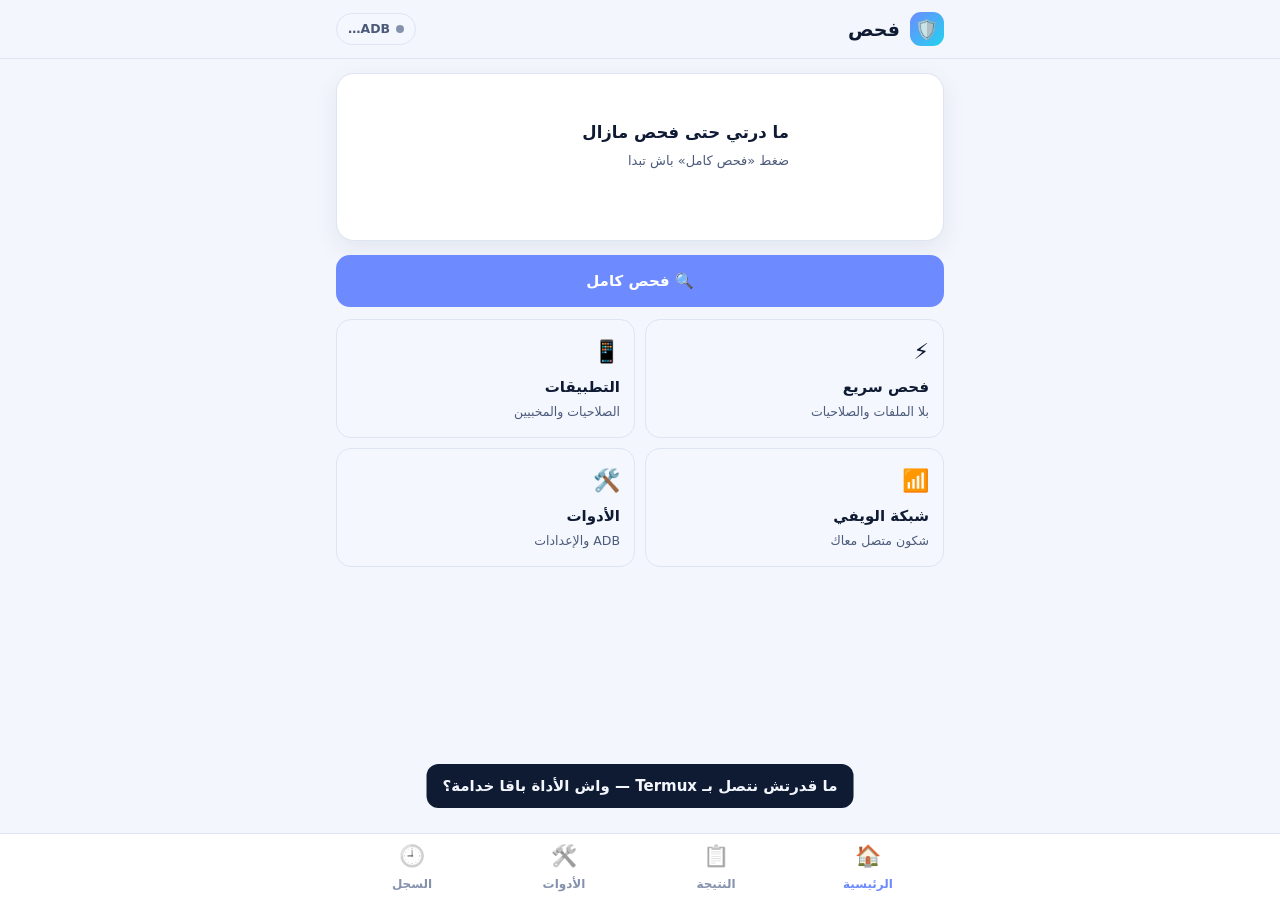
==== fahs/fahs_web.html @ 640f5d2e "feat: local web dashboard (fahs --web) Serves a mobile RTL dashboard on 127.0.0.1 with scan buttons," ====
<!doctype html>
<html lang="ar" dir="rtl">
<head>
<meta charset="utf-8">
<meta name="viewport" content="width=device-width, initial-scale=1, viewport-fit=cover">
<meta name="theme-color" content="#0b1220">
<title>فحص — لوحة التحكم</title>
<style>
:root{
  --bg:#0b1220; --bg2:#111a2e; --card:#141f36; --card2:#1a2742; --line:#243354;
  --tx:#e8eefc; --tx2:#9aa8c7; --tx3:#6b7a9c;
  --ok:#22c55e; --warn:#f5b301; --bad:#ef4444; --info:#38bdf8; --acc:#6d8bff;
  --okbg:rgba(34,197,94,.12); --warnbg:rgba(245,179,1,.12); --badbg:rgba(239,68,68,.12); --infobg:rgba(56,189,248,.10);
  --r:18px; --sh:0 10px 30px rgba(0,0,0,.35);
}
@media (prefers-color-scheme: light){
  :root:not([data-theme="dark"]){
    --bg:#f3f6fc; --bg2:#e9eef8; --card:#ffffff; --card2:#f4f7fd; --line:#dde4f2;
    --tx:#0f1a33; --tx2:#4c5a7a; --tx3:#8592ad; --sh:0 8px 24px rgba(20,40,90,.08);
  }
}
:root[data-theme="light"]{
  --bg:#f3f6fc; --bg2:#e9eef8; --card:#ffffff; --card2:#f4f7fd; --line:#dde4f2;
  --tx:#0f1a33; --tx2:#4c5a7a; --tx3:#8592ad; --sh:0 8px 24px rgba(20,40,90,.08);
}
*{box-sizing:border-box;-webkit-tap-highlight-color:transparent}
html,body{margin:0;background:var(--bg);color:var(--tx)}
body{font-family:"Segoe UI",Tahoma,"Noto Sans Arabic","Noto Naskh Arabic",system-ui,sans-serif;
  font-size:15px;line-height:1.6;padding-bottom:84px;min-height:100vh}
code,.mono{font-family:ui-monospace,Menlo,Consolas,monospace;direction:ltr;unicode-bidi:isolate;font-size:.86em}
button{font:inherit;color:inherit;border:0;cursor:pointer}
.wrap{max-width:640px;margin:0 auto;padding:0 16px}

/* top bar */
.top{position:sticky;top:0;z-index:5;background:color-mix(in srgb,var(--bg) 88%,transparent);
  backdrop-filter:blur(10px);border-bottom:1px solid var(--line)}
.top .wrap{display:flex;align-items:center;justify-content:space-between;height:58px}
.brand{display:flex;align-items:center;gap:10px;font-weight:800;font-size:19px}
.logo{width:34px;height:34px;border-radius:11px;display:grid;place-items:center;
  background:linear-gradient(135deg,var(--acc),#22d3ee);color:#fff}
.chip{display:inline-flex;align-items:center;gap:6px;padding:5px 11px;border-radius:99px;
  font-size:12.5px;font-weight:600;background:var(--card2);color:var(--tx2);border:1px solid var(--line)}
.chip .dot{width:8px;height:8px;border-radius:50%;background:var(--tx3)}
.chip.on{color:var(--ok);background:var(--okbg);border-color:transparent}
.chip.on .dot{background:var(--ok);box-shadow:0 0 0 3px rgba(34,197,94,.25)}

/* cards */
.card{background:var(--card);border:1px solid var(--line);border-radius:var(--r);
  padding:18px;margin:14px 0;box-shadow:var(--sh)}
.card h2{font-size:16px;margin:0 0 12px;display:flex;align-items:center;gap:8px}
.muted{color:var(--tx2)} .small{font-size:13px} .tiny{font-size:12px;color:var(--tx3)}

/* hero */
.hero{display:flex;align-items:center;gap:18px}
.ring{position:relative;width:118px;height:118px;flex:none}
.ring svg{transform:rotate(-90deg)}
.ring .num{position:absolute;inset:0;display:grid;place-items:center;text-align:center}
.ring .num b{font-size:32px;line-height:1;display:block}
.ring .num span{font-size:11px;color:var(--tx3)}
.hero-t{flex:1;min-width:0}
.hero-t .verdict{font-weight:700;font-size:16.5px;margin-bottom:4px}
.counts{display:flex;gap:8px;margin-top:10px;flex-wrap:wrap}
.cnt{padding:4px 10px;border-radius:10px;font-weight:700;font-size:13px}
.cnt.ok{background:var(--okbg);color:var(--ok)} .cnt.warn{background:var(--warnbg);color:var(--warn)}
.cnt.bad{background:var(--badbg);color:var(--bad)}

/* buttons */
.btn{display:flex;align-items:center;justify-content:center;gap:8px;width:100%;padding:14px 16px;
  border-radius:14px;font-weight:700;background:var(--acc);color:#fff;transition:transform .1s,opacity .2s}
.btn:active{transform:scale(.98)} .btn:disabled{opacity:.5}
.btn.ghost{background:var(--card2);color:var(--tx);border:1px solid var(--line)}
.btn.danger{background:var(--badbg);color:var(--bad)}
.btn.sm{width:auto;padding:8px 14px;font-size:13.5px;border-radius:11px}
.grid{display:grid;grid-template-columns:1fr 1fr;gap:10px;margin-top:12px}
.tile{background:var(--card2);border:1px solid var(--line);border-radius:15px;padding:14px;text-align:right}
.tile .ic{font-size:22px} .tile b{display:block;margin-top:6px} .tile span{font-size:12.5px;color:var(--tx2)}
.tile:active{transform:scale(.98)}

/* progress */
.prog{height:10px;background:var(--card2);border-radius:99px;overflow:hidden;margin:12px 0 8px}
.prog i{display:block;height:100%;width:0;background:linear-gradient(90deg,var(--acc),#22d3ee);
  border-radius:99px;transition:width .4s}
.spin{width:18px;height:18px;border-radius:50%;border:2.5px solid var(--line);border-top-color:var(--acc);
  animation:sp 1s linear infinite;display:inline-block;vertical-align:middle}
@keyframes sp{to{transform:rotate(360deg)}}

/* findings */
.item{display:flex;gap:10px;padding:12px;border-radius:14px;margin:8px 0;background:var(--card2);
  border-right:4px solid var(--tx3)}
.item.ok{border-color:var(--ok)} .item.warn{border-color:var(--warn);background:var(--warnbg)}
.item.bad{border-color:var(--bad);background:var(--badbg)} .item.info{border-color:var(--info)}
.item .ic{flex:none;font-size:15px;line-height:1.6}
.item .body{flex:1;min-width:0;overflow-wrap:anywhere}
.item .t{font-weight:600}
.item ul{margin:6px 0 0;padding:0 18px 0 0;color:var(--tx2);font-size:13.5px}
.item li{margin:2px 0}
.advice{margin-top:8px;font-size:13.5px;color:var(--tx);background:color-mix(in srgb,var(--card) 70%,transparent);
  padding:8px 10px;border-radius:10px}
.advice:before{content:"💡 "}
details.sec{background:var(--card);border:1px solid var(--line);border-radius:16px;margin:10px 0;overflow:hidden}
details.sec summary{list-style:none;padding:14px 16px;display:flex;align-items:center;justify-content:space-between;
  font-weight:700;cursor:pointer}
details.sec summary::-webkit-details-marker{display:none}
details.sec summary .badges{display:flex;gap:5px}
details.sec .in{padding:0 12px 10px}
.b{min-width:22px;height:22px;padding:0 6px;border-radius:7px;font-size:12px;display:grid;place-items:center;font-weight:700}
.b.ok{background:var(--okbg);color:var(--ok)} .b.warn{background:var(--warnbg);color:var(--warn)} .b.bad{background:var(--badbg);color:var(--bad)}

/* apps */
.app{display:flex;align-items:center;justify-content:space-between;gap:10px;padding:10px 0;border-bottom:1px solid var(--line)}
.app:last-child{border:0}
.app .n{min-width:0;overflow-wrap:anywhere}
.tag{font-size:11.5px;padding:2px 8px;border-radius:7px;background:var(--warnbg);color:var(--warn);font-weight:600}

/* history */
.hrow{display:flex;align-items:center;justify-content:space-between;padding:12px 4px;border-bottom:1px solid var(--line)}
.hrow:last-child{border:0}
.pill{font-weight:800;padding:3px 10px;border-radius:10px}

/* nav */
nav.bot{position:fixed;bottom:0;left:0;right:0;background:var(--card);border-top:1px solid var(--line);z-index:6;
  padding-bottom:env(safe-area-inset-bottom)}
nav.bot .wrap{display:grid;grid-template-columns:repeat(4,1fr);height:66px}
nav.bot button{background:none;display:flex;flex-direction:column;align-items:center;justify-content:center;gap:2px;
  color:var(--tx3);font-size:12px;font-weight:600}
nav.bot button .ic{font-size:21px;filter:grayscale(1);opacity:.7}
nav.bot button.on{color:var(--acc)} nav.bot button.on .ic{filter:none;opacity:1}

/* sheet */
.sheet-bg{position:fixed;inset:0;background:rgba(0,0,0,.55);z-index:20;display:none}
.sheet{position:fixed;left:0;right:0;bottom:0;z-index:21;background:var(--card);border-radius:22px 22px 0 0;
  max-height:88vh;overflow:auto;transform:translateY(100%);transition:transform .25s,visibility .25s;padding:8px 0 24px;visibility:hidden}
.sheet.open{transform:none;visibility:visible} .sheet-bg.open{display:block}
.grab{width:42px;height:5px;border-radius:9px;background:var(--line);margin:6px auto 10px}
.steps{display:flex;gap:6px;margin:6px 0 16px}
.steps i{flex:1;height:5px;border-radius:9px;background:var(--line)} .steps i.on{background:var(--acc)}
.field{width:100%;padding:13px 14px;border-radius:13px;border:1px solid var(--line);background:var(--card2);
  color:var(--tx);font-size:20px;text-align:center;letter-spacing:4px;direction:ltr;font-family:ui-monospace,monospace}
.field:focus{outline:2px solid var(--acc);border-color:transparent}
ol.how{padding:0 20px 0 0;margin:8px 0} ol.how li{margin:6px 0}
.note{font-size:13px;color:var(--tx2);background:var(--infobg);padding:10px 12px;border-radius:12px;margin:10px 0}
.toast{position:fixed;bottom:92px;left:50%;transform:translateX(-50%) translateY(20px);opacity:0;
  background:var(--tx);color:var(--bg);padding:10px 16px;border-radius:12px;font-weight:600;z-index:30;
  transition:.25s;max-width:90vw;text-align:center}
.toast.show{opacity:1;transform:translateX(-50%)}
.hide{display:none!important}
.empty{text-align:center;padding:26px 10px;color:var(--tx2)}
.empty .big{font-size:44px}
</style>
</head>
<body>
<header class="top"><div class="wrap">
  <div class="brand"><div class="logo">🛡️</div>فحص</div>
  <button class="chip" id="adbChip" onclick="openWizard()"><span class="dot"></span><span id="adbTxt">ADB…</span></button>
</div></header>

<main class="wrap">

<!-- ═════════ الرئيسية ═════════ -->
<section id="v-home">
  <div class="card">
    <div class="hero">
      <div class="ring" id="homeRing"></div>
      <div class="hero-t">
        <div class="verdict" id="homeVerdict">ما درتي حتى فحص مازال</div>
        <div class="small muted" id="homeDate">ضغط «فحص كامل» باش تبدا</div>
        <div class="counts" id="homeCounts"></div>
      </div>
    </div>
    <div class="tiny" id="devLine" style="margin-top:12px"></div>
  </div>

  <div class="card hide" id="progCard">
    <h2><span class="spin"></span> كنفحص التيليفون…</h2>
    <div class="prog"><i id="progBar"></i></div>
    <div class="small muted" id="progTxt">كنقرا لائحة التطبيقات…</div>
  </div>

  <div id="scanBtns">
    <button class="btn" onclick="scan('full')">🔍 فحص كامل</button>
    <div class="grid">
      <button class="tile" onclick="scan('quick')"><div class="ic">⚡</div><b>فحص سريع</b><span>بلا الملفات والصلاحيات</span></button>
      <button class="tile" onclick="scan('apps')"><div class="ic">📱</div><b>التطبيقات</b><span>الصلاحيات والمخبيين</span></button>
      <button class="tile" onclick="scan('wifi')"><div class="ic">📶</div><b>شبكة الويفي</b><span>شكون متصل معاك</span></button>
      <button class="tile" onclick="go('tools')"><div class="ic">🛠️</div><b>الأدوات</b><span>ADB والإعدادات</span></button>
    </div>
  </div>

  <div class="card hide" id="adbHint">
    <h2>⚠️ وضع ADB طافي</h2>
    <div class="small muted">بلا ADB، Android ما كيخليش الأداة تشوف التطبيقات والصلاحيات. شعلو باش يكون الفحص كامل.</div>
    <button class="btn ghost" style="margin-top:12px" onclick="openWizard()">شعل ADB خطوة بخطوة</button>
  </div>
</section>

<!-- ═════════ النتيجة ═════════ -->
<section id="v-result" class="hide">
  <div id="resBody"></div>
</section>

<!-- ═════════ الأدوات ═════════ -->
<section id="v-tools" class="hide">
  <div class="card">
    <h2>🔌 وضع ADB</h2>
    <div class="small muted" id="toolsAdb">…</div>
    <div class="grid">
      <button class="btn sm" style="width:100%" onclick="openWizard()">شعل ADB</button>
      <button class="btn sm danger" style="width:100%" onclick="adbOff()">طفي ADB</button>
    </div>
    <div class="note">ملي تسالي من الفحص، طفي ADB. إلا بقا شاعل، أي واحد معاك فالويفي يقدر يحاول يتصل بالتيليفون.</div>
  </div>
  <div class="card">
    <h2>⚙️ حل الإعدادات</h2>
    <div class="grid">
      <button class="tile" onclick="openScreen('devonly')"><div class="ic">👨‍💻</div><b>خيارات المطور</b></button>
      <button class="tile" onclick="openScreen('apps')"><div class="ic">📦</div><b>التطبيقات</b></button>
      <button class="tile" onclick="openScreen('about')"><div class="ic">ℹ️</div><b>حول الهاتف</b></button>
      <button class="tile" onclick="toggleTheme()"><div class="ic">🌓</div><b>الوضع الفاتح/الداكن</b></button>
    </div>
  </div>
  <div class="card">
    <h2>🔒 على الأمان ديال هاد الموقع</h2>
    <div class="small muted">هاد الموقع كيخدم داخل التيليفون ديالك (localhost) من Termux. حتى جهاز آخر ما يقدر يدخل ليه، وحتى معلومة ما كتخرج للانترنت.</div>
    <div class="tiny" id="verLine" style="margin-top:8px"></div>
  </div>
</section>

<!-- ═════════ السجل ═════════ -->
<section id="v-hist" class="hide">
  <div class="card">
    <h2>📈 النقطة مع الوقت</h2>
    <div id="chart"></div>
  </div>
  <div class="card">
    <h2>🗂️ الفحوصات لي فاتو</h2>
    <div id="histList"></div>
  </div>
</section>
</main>

<nav class="bot"><div class="wrap">
  <button data-v="home" class="on" onclick="go('home')"><span class="ic">🏠</span>الرئيسية</button>
  <button data-v="result" onclick="go('result')"><span class="ic">📋</span>النتيجة</button>
  <button data-v="tools" onclick="go('tools')"><span class="ic">🛠️</span>الأدوات</button>
  <button data-v="hist" onclick="go('hist')"><span class="ic">🕘</span>السجل</button>
</div></nav>

<!-- ═════════ مساعد ADB ═════════ -->
<div class="sheet-bg" id="sheetBg" onclick="closeWizard()"></div>
<div class="sheet" id="sheet"><div class="wrap">
  <div class="grab"></div>
  <div class="steps" id="wSteps"><i></i><i></i><i></i><i></i></div>
  <div id="wBody"></div>
</div></div>

<div class="toast" id="toast"></div>

<script>
const TOKEN = "__FAHS_TOKEN__";
const MODES = {full:"فحص كامل", quick:"فحص سريع", apps:"التطبيقات", wifi:"شبكة الويفي"};
const ICON = {ok:"🟢", warn:"🟡", bad:"🔴", info:"🔵"};
let ST = {}, RESULT = null, polling = null;

const $ = id => document.getElementById(id);
const esc = s => String(s ?? "").replace(/[&<>"']/g, c => ({"&":"&amp;","<":"&lt;",">":"&gt;",'"':"&quot;","'":"&#39;"}[c]));
// النصوص اللاتينية (أسماء التطبيقات، IP) كنحطوهم فـ <code> باش ما يتقلبوش
const fmt = s => esc(s).replace(/([A-Za-z0-9_][A-Za-z0-9_.:\/\-]*[A-Za-z0-9_](?:\.[A-Za-z0-9_]+)*)/g, m =>
  /[.:\/]/.test(m) && m.length > 5 ? `<code>${m}</code>` : m);

async function api(path, body){
  const opt = {headers:{"X-Fahs-Token":TOKEN}};
  if (body !== undefined){ opt.method = "POST"; opt.headers["Content-Type"]="application/json"; opt.body = JSON.stringify(body); }
  const r = await fetch(path, opt);
  return r.json();
}
function toast(t){ const el=$("toast"); el.textContent=t; el.classList.add("show"); clearTimeout(el._t); el._t=setTimeout(()=>el.classList.remove("show"),2600); }

function go(v){
  for (const s of ["home","result","tools","hist"]) $("v-"+s).classList.toggle("hide", s!==v);
  document.querySelectorAll("nav.bot button").forEach(b=>b.classList.toggle("on", b.dataset.v===v));
  if (v==="hist") loadHistory();
  if (v==="result" && !RESULT) $("resBody").innerHTML = `<div class="card empty"><div class="big">📋</div>مازال ما درتي حتى فحص.<br><br><button class="btn" onclick="scan('full')">ابدا فحص كامل</button></div>`;
  scrollTo({top:0});
}

function scoreColor(s){ return s>=80 ? "var(--ok)" : s>=50 ? "var(--warn)" : "var(--bad)"; }
function verdict(r){
  if (!r) return "";
  if (r.counts.bad) return `كاينين ${r.counts.bad} مشاكل خطيرة — شوفهم دابا`;
  if (r.counts.warn) return `الجهاز غالباً سالم، و ${r.counts.warn} حوايج خصك تراجعهم`;
  return "الجهاز ديالك باين سالم ✨";
}
function ring(score, size=118){
  const r = size/2-10, c = 2*Math.PI*r, has = score!=null, v = has ? score : 0;
  return `<svg width="${size}" height="${size}"><circle cx="${size/2}" cy="${size/2}" r="${r}" fill="none" stroke="var(--line)" stroke-width="11"/>
  <circle cx="${size/2}" cy="${size/2}" r="${r}" fill="none" stroke="${has?scoreColor(v):'var(--line)'}" stroke-width="11"
   stroke-linecap="round" stroke-dasharray="${c}" stroke-dashoffset="${c*(1-v/100)}" style="transition:stroke-dashoffset 1s"/></svg>
  <div class="num"><div><b>${has?v:"—"}</b><span>من 100</span></div></div>`;
}
function counts(c){ return c ? `<span class="cnt ok">🟢 ${c.ok}</span><span class="cnt warn">🟡 ${c.warn}</span><span class="cnt bad">🔴 ${c.bad}</span>` : ""; }

function renderHome(){
  const last = RESULT || ST.last;
  $("homeRing").innerHTML = ring(last ? last.score : null);
  if (last){
    $("homeVerdict").textContent = RESULT ? verdict(RESULT) : `آخر فحص: ${last.score}/100`;
    $("homeDate").innerHTML = `${esc(MODES[last.mode]||"")} — <bdi dir="ltr">${esc(last.date)}</bdi>`;
    $("homeCounts").innerHTML = counts(last.counts);
  }
  const d = ST.device||{};
  $("devLine").textContent = d.model ? `📱 ${d.brand} ${d.model} — Android ${d.android}` : "";
  const on = !!ST.adb;
  $("adbChip").classList.toggle("on", on);
  $("adbTxt").textContent = on ? "ADB متصل" : "ADB طافي";
  $("adbHint").classList.toggle("hide", on);
  $("toolsAdb").innerHTML = on ? `🟢 متصل (<code>${esc(ST.adb)}</code>) — الفحص كامل.` : "⚪ طافي — شي فحوصات غادي يكونو ناقصين.";
  $("verLine").textContent = `فحص v${ST.version||""}`;
}

async function refresh(){
  try { ST = await api("/api/status"); renderHome(); } catch(e){ toast("ما قدرتش نتصل بـ Termux — واش الأداة باقا خدامة؟"); }
}

/* ───── الفحص ───── */
async function scan(mode){
  const r = await api("/api/scan", {mode});
  if (!r.ok){ toast("كاين فحص خدام دابا"); }
  go("home");
  $("scanBtns").classList.add("hide"); $("progCard").classList.remove("hide");
  $("progBar").style.width = "4%"; $("progTxt").textContent = "كنقرا لائحة التطبيقات…";
  clearInterval(polling);
  polling = setInterval(pollJob, 700);
}
async function pollJob(){
  const j = await api("/api/job");
  if (j.total) $("progBar").style.width = Math.max(4, Math.round(100*j.step/j.total)) + "%";
  if (j.title) $("progTxt").textContent = `${j.step}/${j.total} — ${j.title}`;
  if (!j.running){
    clearInterval(polling);
    $("scanBtns").classList.remove("hide"); $("progCard").classList.add("hide");
    if (j.error){ toast("وقع مشكل: " + j.error); return; }
    if (j.result){ RESULT = j.result; renderResult(RESULT); await refresh(); go("result"); }
  }
}

function itemHTML(it){
  const subs = it.subs && it.subs.length ? `<ul>${it.subs.map(s=>`<li>${fmt(s)}</li>`).join("")}</ul>` : "";
  const adv = it.advice ? `<div class="advice">${fmt(it.advice)}</div>` : "";
  return `<div class="item ${it.kind}"><div class="ic">${ICON[it.kind]||"🔵"}</div><div class="body"><div class="t">${fmt(it.text)}</div>${subs}${adv}</div></div>`;
}

function renderResult(r, fromHistory){
  let h = `<div class="card"><div class="hero"><div class="ring">${ring(r.score)}</div><div class="hero-t">
    <div class="verdict">${esc(verdict(r))}</div><div class="small muted">${esc(MODES[r.mode]||"")} — <bdi dir="ltr">${esc(r.date)}</bdi>${r.adb?" — ADB ✅":""}</div>
    <div class="counts">${counts(r.counts)}</div></div></div>
    ${fromHistory?`<div class="tiny" style="margin-top:10px">هادا فحص قديم من السجل.</div>`:""}</div>`;

  if (r.findings.length){
    h += `<div class="card"><h2>✅ شنو خصك دير</h2>${r.findings.map(itemHTML).join("")}</div>`;
  }
  if (r.risky && r.risky.length && !fromHistory){
    h += `<div class="card"><h2>🗑️ تطبيقات تقدر تمسحهم</h2><div class="tiny">ضغط «مسح» وغادي تتحل نافذة Android — نتا لي كتأكد.</div>
      ${r.risky.map(a=>`<div class="app"><div class="n"><code>${esc(a.pkg)}</code> ${a.why?`<span class="tag">${esc(a.why)}</span>`:""}</div>
      <button class="btn sm danger" onclick="uninstall('${esc(a.pkg)}', this)">مسح</button></div>`).join("")}</div>`;
  }
  h += `<h2 style="margin:20px 4px 4px;font-size:16px">📂 التفاصيل</h2>`;
  for (const s of r.sections){
    const c = {ok:0,warn:0,bad:0}; s.items.forEach(i=>{ if (c[i.kind]!=null) c[i.kind]++; });
    const badges = ["bad","warn","ok"].filter(k=>c[k]).map(k=>`<span class="b ${k}">${c[k]}</span>`).join("");
    h += `<details class="sec" ${c.bad?"open":""}><summary><span>${esc(s.title)}</span><span class="badges">${badges}</span></summary>
      <div class="in">${s.items.map(itemHTML).join("") || '<div class="tiny">والو</div>'}</div></details>`;
  }
  h += `<div class="note">بلا root، حتى أداة ما تقدر تضمن 100%. إلا شكيتي بزاف، دير Factory Reset وبدّل كلمات السر من جهاز آخر.</div>`;
  $("resBody").innerHTML = h;
}

async function uninstall(pkg, btn){
  btn.disabled = true;
  await api("/api/uninstall", {pkg});
  toast("تحلات نافذة المسح فالتيليفون — أكد تما");
  setTimeout(()=>btn.disabled=false, 3000);
}

/* ───── السجل ───── */
async function loadHistory(){
  const h = await api("/api/history");
  if (!h.length){
    $("histList").innerHTML = `<div class="empty"><div class="big">🕘</div>مازال ما كاين حتى فحص فالسجل.</div>`;
    $("chart").innerHTML = `<div class="tiny">الرسم كيبان من بعد جوج فحوصات.</div>`; return;
  }
  $("histList").innerHTML = h.map(x=>`<div class="hrow" onclick="openHist('${x.id}')" style="cursor:pointer">
    <div><b>${esc(MODES[x.mode]||x.mode)}</b><div class="tiny"><bdi dir="ltr">${esc(x.date)}</bdi></div></div>
    <div style="display:flex;gap:8px;align-items:center">${x.counts?`<span class="tiny">🟡${x.counts.warn} 🔴${x.counts.bad}</span>`:""}
    <span class="pill" style="color:${scoreColor(x.score)};background:var(--card2)">${x.score}</span></div></div>`).join("");
  const pts = h.filter(x=>x.mode!=="wifi").slice(0,20).reverse();
  if (pts.length < 2){ $("chart").innerHTML = `<div class="tiny">الرسم كيبان من بعد جوج فحوصات.</div>`; return; }
  const W=600, H=170, P=24, n=pts.length;
  const X = i => W-P - i*(W-2*P)/(n-1);          // من اليمين لليسار
  const Y = v => H-P - v*(H-2*P)/100;
  const line = pts.map((p,i)=>`${i?"L":"M"}${X(i).toFixed(1)},${Y(p.score).toFixed(1)}`).join(" ");
  const grid = [0,50,100].map(v=>`<line x1="${P}" x2="${W-P}" y1="${Y(v)}" y2="${Y(v)}" stroke="var(--line)" stroke-dasharray="4 5"/>
    <text x="${W-4}" y="${Y(v)+4}" font-size="12" fill="var(--tx3)" text-anchor="end">${v}</text>`).join("");
  const dots = pts.map((p,i)=>`<circle cx="${X(i)}" cy="${Y(p.score)}" r="5" fill="${scoreColor(p.score)}"><title>${p.date}: ${p.score}</title></circle>`).join("");
  $("chart").innerHTML = `<svg viewBox="0 0 ${W} ${H}" width="100%" style="display:block">${grid}
    <path d="${line}" fill="none" stroke="var(--acc)" stroke-width="3" stroke-linejoin="round"/>${dots}</svg>
    <div class="tiny">الجديد على اليمين ← القديم على اليسار</div>`;
}
async function openHist(id){
  const r = await api("/api/history/"+id);
  if (r && r.sections){ renderResult(r, true); go("result"); }
}

/* ───── الأدوات ───── */
async function openScreen(s){
  const r = await api("/api/open", {screen:s});
  toast(r.ok ? "تحلات الصفحة فالإعدادات" : "ما قدرتش نحلها — حلها بيدك من الإعدادات");
}
async function adbOff(){
  if (!confirm("نطفي ADB وتصحيح الأخطاء دابا؟")) return;
  const r = await api("/api/adb/off", {});
  toast(r.ok ? "تطفى ADB ✅" : (r.msg||"ADB ما متصلش"));
  setTimeout(refresh, 2500);
}
function toggleTheme(){
  const cur = document.documentElement.dataset.theme ||
    (matchMedia("(prefers-color-scheme: light)").matches ? "light" : "dark");
  const nx = cur==="light" ? "dark" : "light";
  document.documentElement.dataset.theme = nx;
  try { localStorage.setItem("fahs-theme", nx); } catch(e){}
}
try { const t = localStorage.getItem("fahs-theme"); if (t) document.documentElement.dataset.theme = t; } catch(e){}

/* ───── مساعد ADB ───── */
let W = {step:0, before:null, port:null, timer:null};
function openWizard(){
  if (ST.adb){ toast("ADB راه متصل ✅"); return; }
  $("sheet").classList.add("open"); $("sheetBg").classList.add("open");
  wStep(ST.adb_installed ? 1 : 0);
}
function closeWizard(){
  $("sheet").classList.remove("open"); $("sheetBg").classList.remove("open");
  clearInterval(W.timer);
}
function wStep(n){
  W.step = n; clearInterval(W.timer);
  document.querySelectorAll("#wSteps i").forEach((el,i)=>el.classList.toggle("on", i<=n));
  const b = $("wBody");
  if (n===0){
    b.innerHTML = `<h2>📦 الخطوة 1: نصب أداة ADB</h2>
      <p class="muted small">خاص البرنامج <code>android-tools</code> فـ Termux (تقريباً 4 MB).</p>
      <button class="btn" id="wInst" onclick="wInstall()">نصبو دابا</button>`;
  } else if (n===1){
    b.innerHTML = `<h2>👨‍💻 الخطوة 2: خيارات المطور</h2>
      <p class="muted small">Android ما كيخليش حتى تطبيق يشعل ADB بوحدو — نتا لي غادي تعطي السماح، وأنا نقولك فين.</p>
      <ol class="how small"><li>إلا ما عندكش «خيارات المطور»: حل «حول الهاتف» وضغط <b>7 مرات</b> على «رقم الإصدار».</li>
      <li>فـ realme: الإعدادات ← حول الجهاز ← الإصدار ← رقم الإصدار.</li></ol>
      <div class="grid"><button class="btn ghost sm" style="width:100%" onclick="openScreen('about')">حل «حول الهاتف»</button>
      <button class="btn sm" style="width:100%" onclick="wStep(2)">عندي خيارات المطور ←</button></div>`;
  } else if (n===2){
    b.innerHTML = `<h2>📶 الخطوة 3: تصحيح الأخطاء اللاسلكي</h2>
      <div class="note">قسم الشاشة على جوج: هاد الصفحة لتحت، والإعدادات لفوق. (زر التطبيقات المفتوحة ← الأيقونة ديال المتصفح ← تقسيم الشاشة)</div>
      <ol class="how small"><li>حل خيارات المطور.</li><li>شعل <b>«تصحيح الأخطاء اللاسلكي»</b> ووافق على «السماح».</li></ol>
      <div class="grid"><button class="btn ghost sm" style="width:100%" onclick="openScreen('dev')">حل خيارات المطور</button>
      <button class="btn sm" style="width:100%" id="wOn" onclick="wEnabled()">شعلتو ←</button></div>`;
  } else if (n===3){
    b.innerHTML = `<h2>🔑 الخطوة 4: رمز الإقران</h2>
      <ol class="how small"><li>ضغط على الكتابة «تصحيح الأخطاء اللاسلكي».</li><li>ضغط <b>«إقران الجهاز باستخدام رمز الإقران»</b>.</li>
      <li>خلي النافذة مفتوحة — إلا سديتيها الرمز كيموت.</li></ol>
      <div class="small" id="wPortMsg" style="margin:10px 0">${W.before ? '<span class="spin"></span> كنتسنى نافذة الإقران…' : 'كتب البورت لي تحت «عنوان IP والمنفذ» (الرقم من بعد :)'}</div>
      <input class="field" id="wPort" inputmode="numeric" placeholder="البورت" style="font-size:16px;letter-spacing:1px;margin-bottom:10px">
      <input class="field" id="wCode" inputmode="numeric" maxlength="6" placeholder="••••••">
      <button class="btn" style="margin-top:12px" id="wPair" onclick="wPair()">اقرن واتصل</button>
      <div class="small" id="wErr" style="color:var(--bad);margin-top:10px"></div>`;
    if (W.before){
      W.timer = setInterval(async ()=>{
        const p = await api("/api/adb/ports");
        const nw = (p.ports||[]).filter(x=>!W.before.includes(x));
        if (nw.length){ clearInterval(W.timer); $("wPort").value = nw[0];
          $("wPortMsg").innerHTML = `🟢 لقيت نافذة الإقران (البورت <code>${nw[0]}</code>). كتب الرمز:`; $("wCode").focus(); }
      }, 1000);
    }
  } else if (n===4){
    b.innerHTML = `<div class="empty"><div class="big">🎉</div><h2 style="justify-content:center">ADB متصل!</h2>
      <p class="muted small">دابا الفحص غادي يكون كامل. المرة الجاية غادي نتصل بوحدي ما دام «تصحيح الأخطاء اللاسلكي» شاعل.</p>
      <button class="btn" onclick="closeWizard();scan('full')">ابدا فحص كامل</button></div>`;
  }
}
async function wInstall(){
  const b = $("wInst"); b.disabled = true; b.innerHTML = '<span class="spin"></span> كننصب… (حتى دقيقة)';
  const r = await api("/api/adb/install", {});
  if (r.ok){ ST.adb_installed = true; wStep(1); } else { b.disabled=false; b.textContent="ما نجحش — عاود"; toast("جرب فـ Termux: pkg install android-tools"); }
}
async function wEnabled(){
  const b = $("wOn"); b.disabled = true; b.innerHTML = '<span class="spin"></span>';
  const c = await api("/api/adb/connect", {});
  if (c.ok){ ST.adb = c.adb; renderHome(); wStep(4); return; }
  const p = await api("/api/adb/ports");
  W.before = p.ports;   // null = ما قدرناش نقراو البورتات
  wStep(3);
}
async function wPair(){
  const port = $("wPort").value.replace(/.*:/,"").trim(), code = $("wCode").value;
  const b = $("wPair"); b.disabled = true; b.innerHTML = '<span class="spin"></span> كنقرن…'; $("wErr").textContent = "";
  const r = await api("/api/adb/pair", {port, code});
  b.disabled = false; b.textContent = "اقرن واتصل";
  if (r.ok){ ST.adb = r.adb; renderHome(); wStep(4); return; }
  $("wErr").textContent = r.msg || "ما نجحش";
  if (r.paired){
    $("wPortMsg").textContent = "الإقران نجح ✅ دابا كتب البورت لي فوق فصفحة «تصحيح الأخطاء اللاسلكي»:";
    $("wCode").classList.add("hide"); b.textContent = "اتصل";
    b.onclick = async ()=>{ const c = await api("/api/adb/connect", {port:$("wPort").value.replace(/.*:/,"")});
      if (c.ok){ ST.adb=c.adb; renderHome(); wStep(4);} else $("wErr").textContent="ما تصلش — تأكد من البورت"; };
  }
}

refresh();
</script>
</body>
</html>
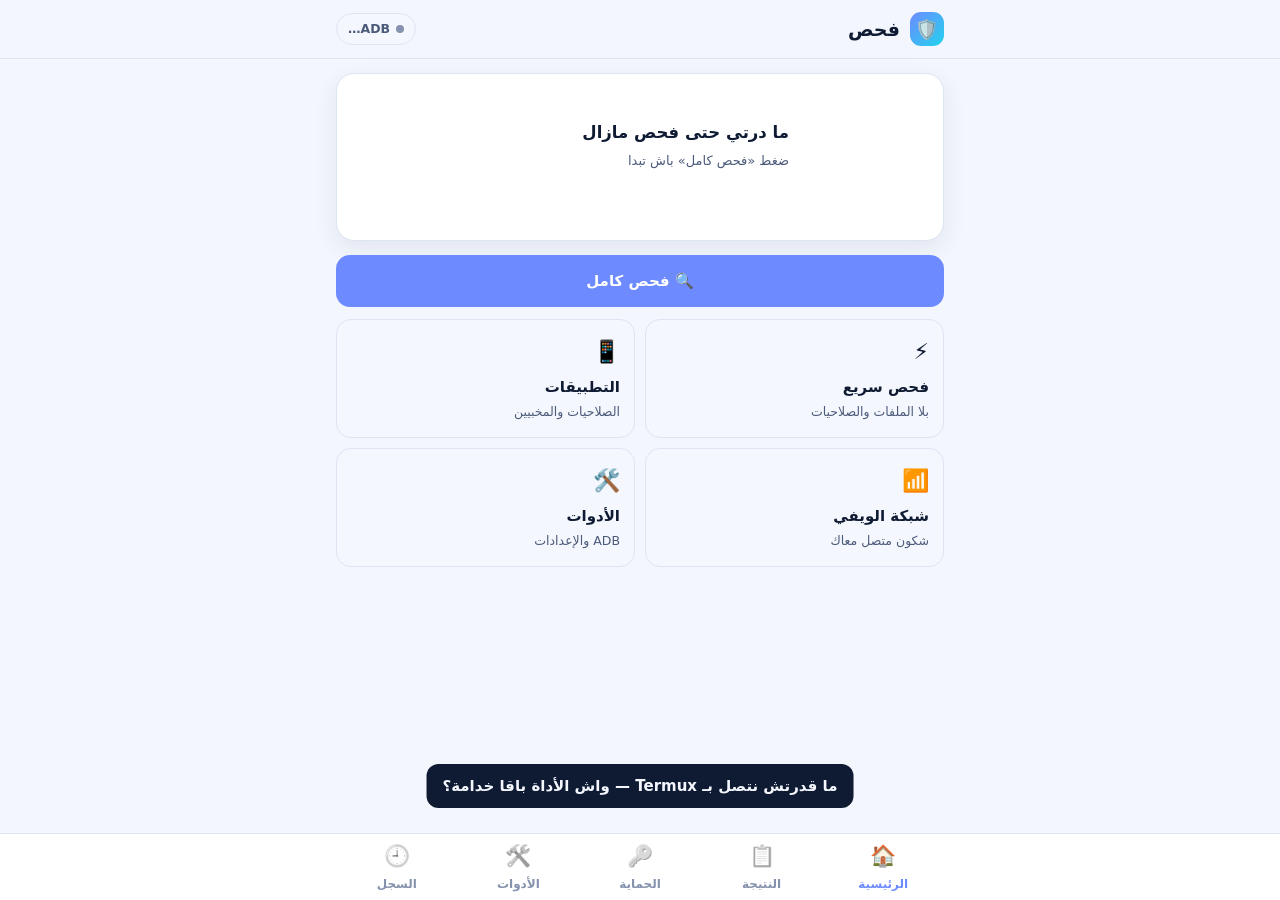
==== commit 052f470a: "feat: account protection (password breach check, generator, email) New 'الحماية' section in the menu" ====
--- a/fahs/fahs_web.html
+++ b/fahs/fahs_web.html
@@ -120,7 +120,16 @@
 /* nav */
 nav.bot{position:fixed;bottom:0;left:0;right:0;background:var(--card);border-top:1px solid var(--line);z-index:6;
   padding-bottom:env(safe-area-inset-bottom)}
-nav.bot .wrap{display:grid;grid-template-columns:repeat(4,1fr);height:66px}
+nav.bot .wrap{display:grid;grid-template-columns:repeat(5,1fr);height:66px}
+.row{display:flex;align-items:center;gap:8px;margin:8px 0;cursor:pointer}
+.row input{width:18px;height:18px;accent-color:var(--acc)}
+.genout{background:var(--card2);border:1px dashed var(--line);border-radius:13px;padding:14px;text-align:center;
+  font-size:18px;word-break:break-all;cursor:pointer;color:var(--ok)}
+.big-badge{text-align:center;padding:16px;border-radius:14px;margin-top:4px}
+.big-badge.ok{background:var(--okbg);color:var(--ok)} .big-badge.bad{background:var(--badbg);color:var(--bad)}
+.big-badge .n{font-size:30px;font-weight:800;display:block}
+.strength{height:7px;border-radius:9px;background:var(--card2);overflow:hidden;margin:10px 0 4px}
+.strength i{display:block;height:100%;transition:.3s}
 nav.bot button{background:none;display:flex;flex-direction:column;align-items:center;justify-content:center;gap:2px;
   color:var(--tx3);font-size:12px;font-weight:600}
 nav.bot button .ic{font-size:21px;filter:grayscale(1);opacity:.7}
@@ -210,6 +219,12 @@
     <div class="note">ملي تسالي من الفحص، طفي ADB. إلا بقا شاعل، أي واحد معاك فالويفي يقدر يحاول يتصل بالتيليفون.</div>
   </div>
   <div class="card">
+    <h2>🔋 Termux كيتسد بوحدو؟</h2>
+    <div class="small muted">Android كيقتل Termux ملي كيكون فالخلفية. هاد الزر كيمنعو (محتاج ADB).</div>
+    <button class="btn ghost" style="margin-top:12px" onclick="fixBg()">منع Android من سد Termux</button>
+    <div class="note">وزيد: الإعدادات ← التطبيقات ← Termux ← البطارية ← <b>السماح بالنشاط فالخلفية</b>.</div>
+  </div>
+  <div class="card">
     <h2>⚙️ حل الإعدادات</h2>
     <div class="grid">
       <button class="tile" onclick="openScreen('devonly')"><div class="ic">👨‍💻</div><b>خيارات المطور</b></button>
@@ -236,11 +251,54 @@
     <div id="histList"></div>
   </div>
 </section>
+
+<!-- ═════════ حماية الحسابات ═════════ -->
+<section id="v-guard" class="hide">
+  <div class="card">
+    <h2>🔑 فحص كلمة السر</h2>
+    <div class="small muted">كتب كلمة سر، والأداة كتشوف واش بانت فشي تسريب معروف. كلمة السر راسها <b>ما كتخرجش</b> من التيليفون — كتصيفط غير 5 حروف من البصمة (k-anonymity).</div>
+    <div style="display:flex;gap:8px;margin-top:12px">
+      <input class="field" id="pwIn" type="password" placeholder="كلمة السر" style="font-size:16px;letter-spacing:1px" oninput="pwReset()">
+      <button class="btn sm ghost" onclick="pwShow()" id="pwEye" style="flex:none">👁️</button>
+    </div>
+    <button class="btn" style="margin-top:10px" id="pwBtn" onclick="pwCheck()">افحص</button>
+    <div id="pwRes" style="margin-top:12px"></div>
+  </div>
+
+  <div class="card">
+    <h2>🎲 مولّد كلمات سر قوية</h2>
+    <div class="genout mono" id="genOut" onclick="copyGen()">— — —</div>
+    <div class="small muted" style="text-align:center;margin:6px 0">ضغط باش تنسخ</div>
+    <div style="display:flex;align-items:center;gap:10px;margin-top:6px">
+      <span class="small">الطول: <b id="genLen">18</b></span>
+      <input type="range" id="genRange" min="10" max="40" value="18" oninput="$('genLen').textContent=this.value" style="flex:1">
+    </div>
+    <label class="row small"><input type="checkbox" id="genSym" checked> رموز (!@#)</label>
+    <label class="row small"><input type="checkbox" id="genPron"> ساهلة تتقرا</label>
+    <button class="btn ghost" style="margin-top:10px" onclick="genNew()">ولّد وحدة جديدة</button>
+  </div>
+
+  <div class="card">
+    <h2>📧 فحص البريد الإلكتروني</h2>
+    <div class="small muted">كيشوف واش البريد ديالك بان فتسريبات معروفة وفينا. محتاج مفتاح من <code>haveibeenpwned.com</code> (مدفوع). كلمة السر ديال البريد ما كتدخلهاش هنا.</div>
+    <input class="field" id="emIn" type="email" placeholder="you@gmail.com" style="font-size:15px;text-align:right;letter-spacing:0;direction:ltr;margin-top:12px">
+    <input class="field" id="emKey" type="password" placeholder="HIBP API key" style="font-size:14px;letter-spacing:0;direction:ltr;margin-top:8px">
+    <button class="btn" style="margin-top:10px" id="emBtn" onclick="emailCheck()">افحص البريد</button>
+    <div id="emRes" style="margin-top:12px"></div>
+  </div>
+
+  <div class="card">
+    <h2>🛡️ أقوى حماية: التحقق بخطوتين (2FA)</h2>
+    <div class="small muted">حتى لو تسربات كلمة السر، 2FA كيمنع أي واحد يدخل لحسابك بلا التيليفون ديالك. شعلو فـ Gmail:</div>
+    <ol class="how small"><li>حساب Google ← الأمان ← التحقق بخطوتين.</li><li>فعّل «مفتاح المرور» ولا تطبيق مصادقة (Authenticator).</li></ol>
+  </div>
+</section>
 </main>
 
 <nav class="bot"><div class="wrap">
   <button data-v="home" class="on" onclick="go('home')"><span class="ic">🏠</span>الرئيسية</button>
   <button data-v="result" onclick="go('result')"><span class="ic">📋</span>النتيجة</button>
+  <button data-v="guard" onclick="go('guard')"><span class="ic">🔑</span>الحماية</button>
   <button data-v="tools" onclick="go('tools')"><span class="ic">🛠️</span>الأدوات</button>
   <button data-v="hist" onclick="go('hist')"><span class="ic">🕘</span>السجل</button>
 </div></nav>
@@ -276,9 +334,10 @@
 function toast(t){ const el=$("toast"); el.textContent=t; el.classList.add("show"); clearTimeout(el._t); el._t=setTimeout(()=>el.classList.remove("show"),2600); }
 
 function go(v){
-  for (const s of ["home","result","tools","hist"]) $("v-"+s).classList.toggle("hide", s!==v);
+  for (const s of ["home","result","guard","tools","hist"]) $("v-"+s).classList.toggle("hide", s!==v);
   document.querySelectorAll("nav.bot button").forEach(b=>b.classList.toggle("on", b.dataset.v===v));
   if (v==="hist") loadHistory();
+  if (v==="guard" && $("genOut").textContent.includes("—")) genNew();
   if (v==="result" && !RESULT) $("resBody").innerHTML = `<div class="card empty"><div class="big">📋</div>مازال ما درتي حتى فحص.<br><br><button class="btn" onclick="scan('full')">ابدا فحص كامل</button></div>`;
   scrollTo({top:0});
 }
@@ -421,6 +480,61 @@
   toast(r.ok ? "تطفى ADB ✅" : (r.msg||"ADB ما متصلش"));
   setTimeout(refresh, 2500);
 }
+async function fixBg(){
+  const r = await api("/api/fix-bg", {});
+  toast(r.ok ? "✅ دابا Android ما غاديش يقتل Termux" : (r.msg || "ما نجحش"));
+}
+
+/* ───── حماية الحسابات ───── */
+const STR_COL = ["var(--bad)","var(--bad)","var(--warn)","var(--ok)","var(--ok)"];
+function pwReset(){ $("pwRes").innerHTML = ""; }
+function pwShow(){ const i=$("pwIn"); i.type = i.type==="password"?"text":"password"; }
+async function pwCheck(){
+  const pw = $("pwIn").value;
+  if (!pw){ toast("كتب كلمة سر"); return; }
+  const b = $("pwBtn"); b.disabled = true; b.innerHTML = '<span class="spin"></span> كنفحص…';
+  let r; try { r = await api("/api/pw-check", {password: pw}); } catch(e){ r = {}; }
+  b.disabled = false; b.textContent = "افحص";
+  if (!r.ok){ toast("ما نجحش"); return; }
+  const lvlIdx = ["ضعيفة جداً","ضعيفة","متوسطة","قوية","قوية بزاف"].indexOf(r.level);
+  let h = `<div class="strength"><i style="width:${(lvlIdx+1)*20}%;background:${STR_COL[Math.max(0,lvlIdx)]}"></i></div>
+    <div class="small">القوة: <b style="color:${STR_COL[Math.max(0,lvlIdx)]}">${esc(r.level)}</b></div>`;
+  if (!r.online){
+    h += `<div class="big-badge" style="background:var(--infobg);color:var(--info)">ما قدرتش نوصل للانترنت باش نفحص التسريبات</div>`;
+  } else if (r.count === 0){
+    h += `<div class="big-badge ok"><span class="n">🟢</span>ما بانتش فحتى تسريب معروف</div>`;
+  } else {
+    h += `<div class="big-badge bad"><span class="n">${r.count.toLocaleString("ar")}</span>مرة بانت فتسريبات! ما تستعملهاش، بدّلها.</div>`;
+  }
+  if (r.notes && r.notes.length) h += `<ul class="small muted" style="margin-top:8px">${r.notes.map(n=>`<li>${esc(n)}</li>`).join("")}</ul>`;
+  $("pwRes").innerHTML = h;
+}
+async function genNew(){
+  const r = await api("/api/gen-pw", {length:+$("genRange").value, symbols:$("genSym").checked, pron:$("genPron").checked});
+  if (r.ok) $("genOut").textContent = r.pw;
+}
+function copyGen(){
+  const t = $("genOut").textContent;
+  if (t.includes("—")) return;
+  navigator.clipboard?.writeText(t).then(()=>toast("تنسخات ✅"), ()=>toast("انسخها بيدك"));
+}
+async function emailCheck(){
+  const email = $("emIn").value.trim(), key = $("emKey").value.trim();
+  const b = $("emBtn"); b.disabled = true; b.innerHTML = '<span class="spin"></span> كنفحص…';
+  let r; try { r = await api("/api/email-check", {email, key}); } catch(e){ r = {}; }
+  b.disabled = false; b.textContent = "افحص البريد";
+  if (r.need_key){
+    $("emRes").innerHTML = `<div class="note">باش تفحص البريد خاصك مفتاح من <code>haveibeenpwned.com/API/Key</code>. ولكن <b>فحص كلمة السر لفوق مجاني وكيكفي</b> باش تعرف واش محمي.</div>`;
+    return;
+  }
+  if (!r.ok){ $("emRes").innerHTML = `<div class="big-badge" style="background:var(--warnbg);color:var(--warn)">${esc(r.msg||"ما نجحش")}</div>`; return; }
+  if (!r.breaches.length){ $("emRes").innerHTML = `<div class="big-badge ok"><span class="n">🟢</span>البريد ما بانش فحتى تسريب معروف</div>`; return; }
+  $("emRes").innerHTML = `<div class="big-badge bad"><span class="n">${r.breaches.length}</span>تسريبات فيهم هاد البريد</div>` +
+    r.breaches.map(x=>`<div class="item warn"><div class="ic">🟡</div><div class="body"><div class="t">${esc(x.name)} <span class="tiny">${esc(x.date)}</span></div>
+      <div class="small muted">تسرب: ${x.data.map(esc).join("، ")}</div></div></div>`).join("") +
+    `<div class="note">بدّل كلمة السر ديال هاد الحسابات، وشعل 2FA.</div>`;
+}
+
 function toggleTheme(){
   const cur = document.documentElement.dataset.theme ||
     (matchMedia("(prefers-color-scheme: light)").matches ? "light" : "dark");
